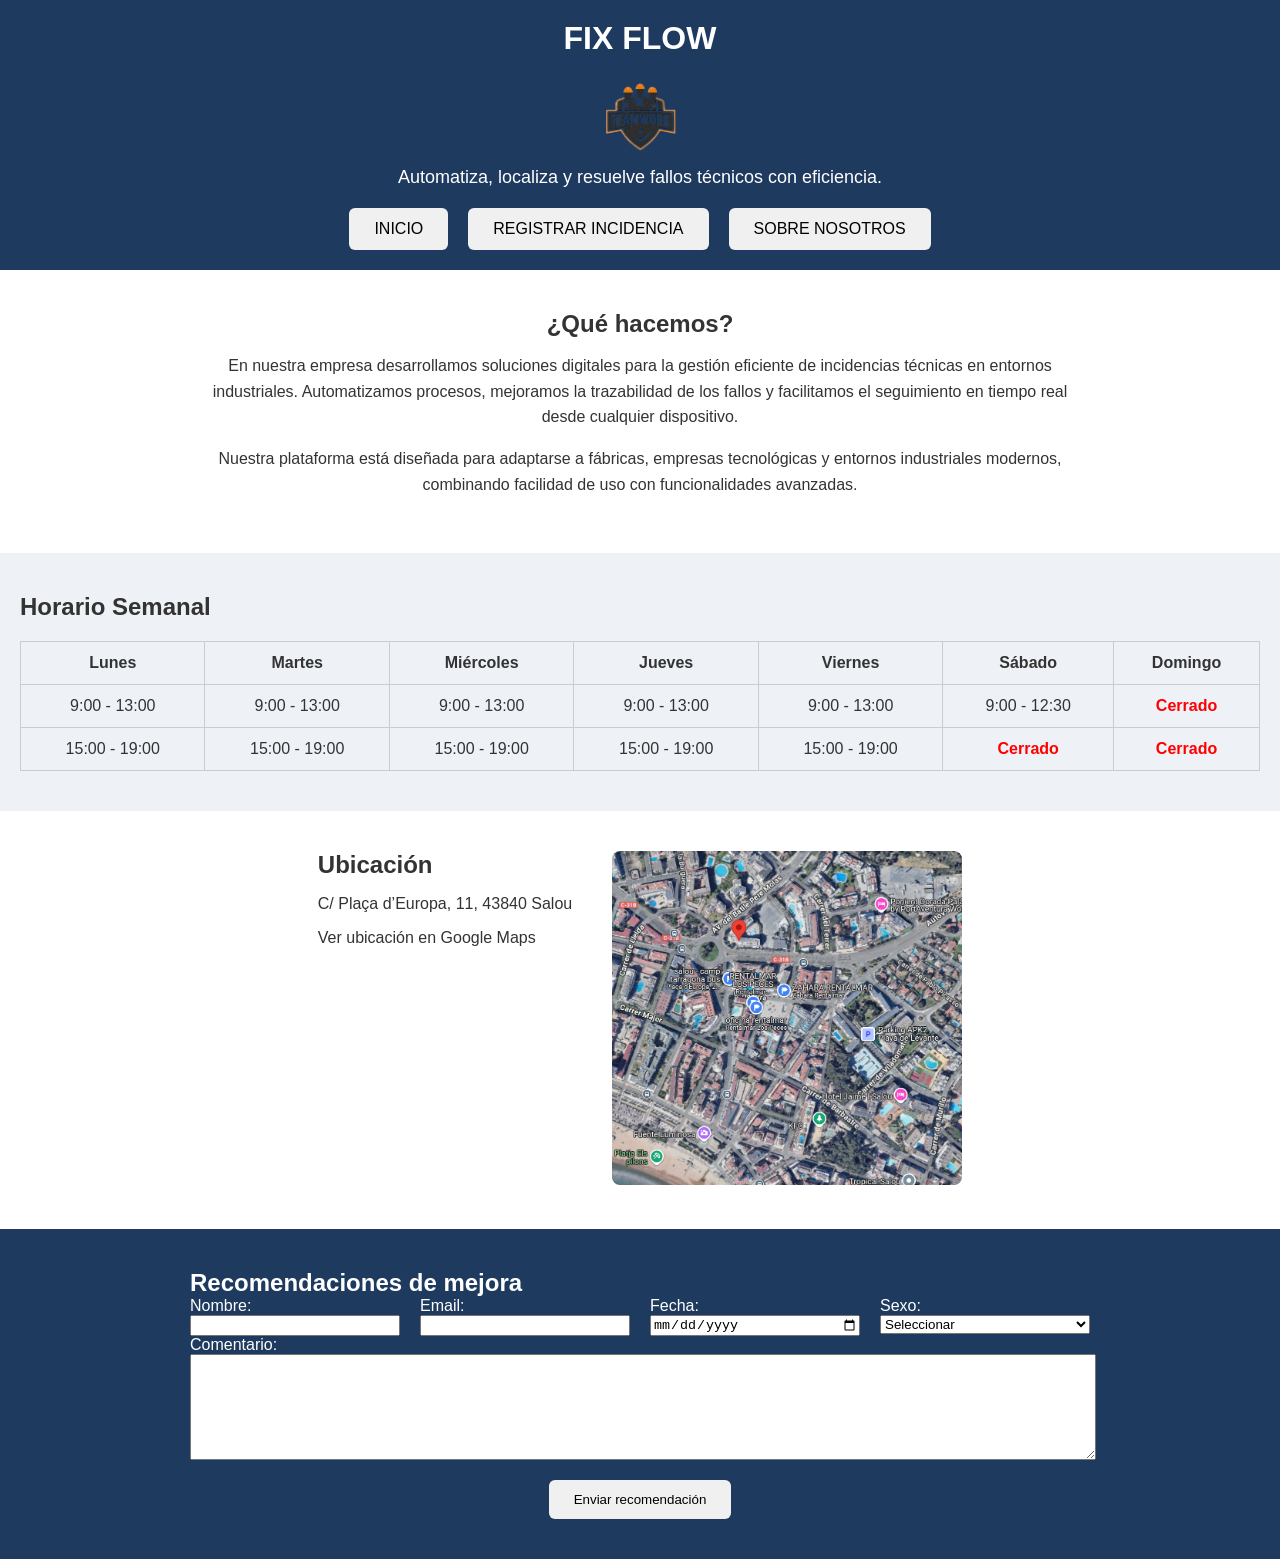
==== index.html @ 2a007afc "PRIMER COMMIT" ====
<!DOCTYPE html>
<html lang="es">

<head>
    <meta charset="UTF-8">
    <title>Fix Flow - Inicio</title>
    <link rel="stylesheet" href="css/estilos.css">
</head>

<body>

    <header class="cabeza">
        <h1 class="titulo-cabecera">FIX FLOW</h1>
        <img src="images/logo.png" alt="Logotipo de la empresa">
        <div class="frase">
            <p>Automatiza, localiza y resuelve fallos técnicos con eficiencia.</p>
        </div>

        <nav class="botones-cabecera" aria-label="Navegación principal">
            <a href="index.html"><button class="boton-grande">INICIO</button></a>
            <a href="registro.html"><button class="boton-grande">REGISTRAR INCIDENCIA</button></a>
            <a href="sobre_nosotros.html"><button class="boton-grande">SOBRE NOSOTROS</button></a>
        </nav>
    </header>


    <main>

        <section class="seccion-que-hacemos">
            <div class="contenedor-que-hacemos">
                <h2 class="titulo-seccion">¿Qué hacemos?</h2>
                <p class="texto-que-hacemos">
                    En nuestra empresa desarrollamos soluciones digitales para la gestión eficiente de incidencias
                    técnicas en entornos industriales.
                    Automatizamos procesos, mejoramos la trazabilidad de los fallos y facilitamos el seguimiento en
                    tiempo real desde cualquier dispositivo.
                </p>
                <p class="texto-que-hacemos">
                    Nuestra plataforma está diseñada para adaptarse a fábricas, empresas tecnológicas y entornos
                    industriales modernos, combinando facilidad de uso con funcionalidades avanzadas.
                </p>
            </div>
        </section>


        <section class="seccion-horario">
            <div class="titulo-horario">
                <h2>Horario Semanal</h2>
            </div>
            <div class="tabla-horario">
                <table class="tabla-horaria">
                    <tr>
                        <th>Lunes</th>
                        <th>Martes</th>
                        <th>Miércoles</th>
                        <th>Jueves</th>
                        <th>Viernes</th>
                        <th>Sábado</th>
                        <th>Domingo</th>
                    </tr>
                    <tr>
                        <td>9:00 - 13:00</td>
                        <td>9:00 - 13:00</td>
                        <td>9:00 - 13:00</td>
                        <td>9:00 - 13:00</td>
                        <td>9:00 - 13:00</td>
                        <td>9:00 - 12:30</td>
                        <td class="cerrado">Cerrado</td>
                    </tr>
                    <tr>
                        <td>15:00 - 19:00</td>
                        <td>15:00 - 19:00</td>
                        <td>15:00 - 19:00</td>
                        <td>15:00 - 19:00</td>
                        <td>15:00 - 19:00</td>
                        <td class="cerrado">Cerrado</td>
                        <td class="cerrado">Cerrado</td>
                    </tr>
                </table>
            </div>
        </section>

        <section class="seccion-ubicacion">
            <div class="info-ubicacion">
                <h2 class="titulo-seccion">Ubicación</h2>
                <p class="texto-direccion">C/ Plaça d’Europa, 11, 43840 Salou</p>
                <a class="enlace-mapa" href="https://www.google.com/maps/search/?api=1&query=Plaça+d%27Europa+11+Salou"
                    target="_blank">
                    Ver ubicación en Google Maps
                </a>
            </div>
            <div class="mapa-ubicacion">
                <img src="images/mapa_salou.png" alt="Mapa de ubicación en Salou" class="imagen-mapa">
            </div>
        </section>

    </main>

    <footer class="pie-pagina">
        <form class="formulario-recomendaciones">
            <h2 class="titulo-seccion">Recomendaciones de mejora</h2>

            <div class="fila-formulario">
                <label class="grupo-campo">Nombre:
                    <input class="campo-nombre" type="text" name="nombre" required>
                </label>

                <label class="grupo-campo">Email:
                    <input class="campo-email" type="email" name="email" required>
                </label>

                <label class="grupo-campo">Fecha:
                    <input class="campo-fecha" type="date" name="fecha" required>
                </label>

                <label class="grupo-campo">Sexo:
                    <select class="campo-sexo" name="sexo" required>
                        <option value="">Seleccionar</option>
                        <option value="hombre">Hombre</option>
                        <option value="mujer">Mujer</option>
                        <option value="no-decir">Prefiero no decirlo</option>
                    </select>
                </label>
            </div>

            <div class="campo-comentario">
                <label class="grupo-campo">Comentario:
                    <textarea class="campo-texto" name="comentario" required></textarea>
                </label>
            </div>

            <div class="contenedor-boton">
                <button class="boton-enviar" type="submit">Enviar recomendación</button>
            </div>
        </form>
    </footer>

    <script src="js/app.js"></script>

</body>

</html>
---- css/estilos.css ----
body {
    margin: 0;
    font-family: Arial, Helvetica, sans-serif;
    background-color: #f4f4f4;
    color: #333;
}

h1, h2 {
    margin: 0;
}

a {
    text-decoration: none;
    color: inherit;
}

.cabeza {
    background-color: #1e3a5f;
    color: white;
    padding: 20px;
    text-align: center;
}

.cabeza img {
    width: 120px;
    margin-top: 10px;
}

.frase p {
    margin-top: 10px;
    font-size: 18px;
}

.botones-cabecera {
    margin-top: 20px;
    display: flex;
    justify-content: center;
    gap: 20px;
}

.boton-grande {
    padding: 12px 25px;
    font-size: 16px;
    background-color: #f0f0f0;
    border: none;
    border-radius: 6px;
    cursor: pointer;
}

.boton-grande:hover {
    background-color: #dcdcdc;
}

.seccion-que-hacemos {
    padding: 40px 20px;
    background-color: white;
}

.contenedor-que-hacemos {
    max-width: 900px;
    margin: auto;
    text-align: center;
}

.texto-que-hacemos {
    margin-top: 15px;
    line-height: 1.6;
}

.seccion-horario {
    padding: 40px 20px;
    background-color: #eef2f7;
}

.tabla-horaria {
    width: 100%;
    border-collapse: collapse;
    margin-top: 20px;
}

.tabla-horaria th,
.tabla-horaria td {
    border: 1px solid #ccc;
    padding: 12px;
    text-align: center;
}

.cerrado {
    color: red;
    font-weight: bold;
}

.seccion-ubicacion {
    padding: 40px 20px;
    display: flex;
    flex-wrap: wrap;
    justify-content: center;
    gap: 40px;
    background-color: white;
}

.info-ubicacion {
    max-width: 400px;
}

.imagen-mapa {
    width: 350px;
    border-radius: 8px;
}

.pie-pagina {
    background-color: #1e3a5f;
    color: white;
    padding: 40px 20px;
}

.formulario-recomendaciones {
    max-width: 900px;
    margin: auto;
}

.fila-formulario {
    display: flex;
    flex-wrap: wrap;
    gap: 20px;
}

.grupo-campo {
    display: flex;
    flex-direction: column;
    flex: 1;
}

.campo-texto {
    width: 100%;
    height: 100px;
}

.contenedor-boton {
    margin-top: 20px;
    text-align: center;
}

.boton-enviar {
    padding: 12px 25px;
    background-color: #f0f0f0;
    border: none;
    border-radius: 6px;
    cursor: pointer;
}

.boton-enviar:hover {
    background-color: #dcdcdc;
}

@media (max-width: 768px) {
    .botones-cabecera {
        flex-direction: column;
    }

    .seccion-ubicacion {
        flex-direction: column;
        text-align: center;
    }

    .imagen-mapa {
        width: 100%;
        max-width: 350px;
    }
}
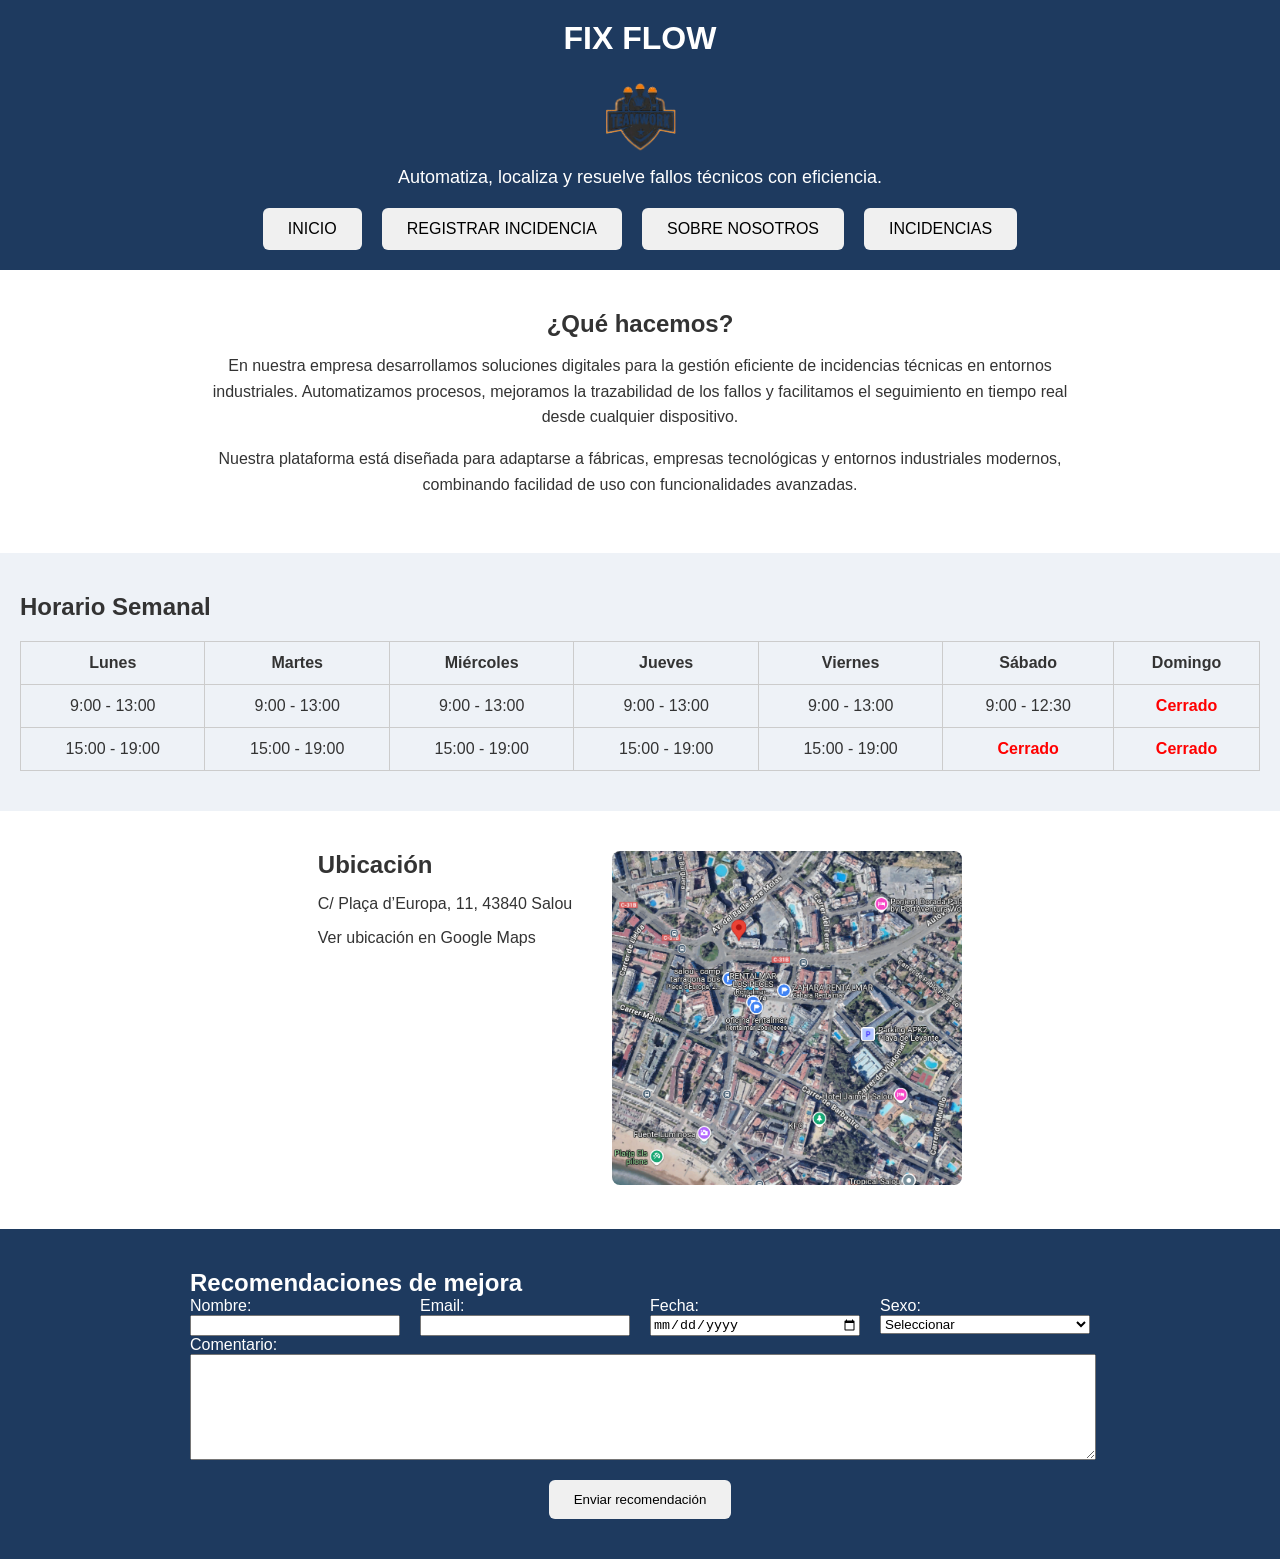
==== commit 5ad2fa28: "CUARTO COMMIT" ====
--- a/index.html
+++ b/index.html
@@ -20,6 +20,7 @@
             <a href="index.html"><button class="boton-grande">INICIO</button></a>
             <a href="registro.html"><button class="boton-grande">REGISTRAR INCIDENCIA</button></a>
             <a href="sobre_nosotros.html"><button class="boton-grande">SOBRE NOSOTROS</button></a>
+            <a href="incidencias.html"><button class="boton-grande">INCIDENCIAS</button></a>
         </nav>
     </header>
 
--- a/css/estilos.css
+++ b/css/estilos.css
@@ -168,3 +168,130 @@
         max-width: 350px;
     }
 }
+
+
+/* ---------- CSS --> REGISTRO ---------- */
+.contenedor-registro {
+    max-width: 600px;
+    margin: 40px auto;
+    padding: 20px;
+    background: #ffffff;
+    border-radius: 10px;
+    box-shadow: 0 0 10px rgba(0,0,0,0.1);
+}
+
+.contenedor-registro h2 {
+    text-align: center;
+    margin-bottom: 20px;
+}
+
+.formulario-registro {
+    display: flex;
+    flex-direction: column;
+    gap: 15px;
+}
+
+.formulario-registro .campo {
+    padding: 10px;
+    border: 1px solid #ccc;
+    border-radius: 6px;
+}
+
+.btn {
+    padding: 12px;
+    background: #0077cc;
+    color: white;
+    border: none;
+    border-radius: 6px;
+    cursor: pointer;
+    font-size: 16px;
+}
+
+.btn:hover {
+    background: #005fa3;
+}
+
+/* ---------- CSS --> SOBRE NOSOTROS ---------- */
+.contenedor-sobre {
+    max-width: 1100px;
+    margin: 40px auto;
+    padding: 20px;
+}
+
+.bloque-sobre {
+    display: flex;
+    gap: 30px;
+    align-items: center;
+    margin-bottom: 40px;
+}
+
+.texto-sobre {
+    flex: 1;
+}
+
+.imagen-sobre img {
+    width: 100%;
+    max-width: 400px;
+    border-radius: 10px;
+    box-shadow: 0 0 10px rgba(0,0,0,0.1);
+}
+
+.valores {
+    text-align: center;
+}
+
+.lista-valores {
+    list-style: none;
+    padding: 0;
+    margin-top: 20px;
+}
+
+.lista-valores li {
+    background: #f2f2f2;
+    margin: 10px auto;
+    padding: 12px;
+    max-width: 500px;
+    border-radius: 8px;
+    font-size: 18px;
+}
+
+/* ---------- CSS --> DETALLES ---------- */
+.contenedor-detalle {
+    max-width: 1100px;
+    margin: 40px auto;
+    padding: 20px;
+}
+
+/* Tabla */
+.tabla-incidencias table {
+    width: 100%;
+    border-collapse: collapse;
+    margin-bottom: 40px;
+}
+
+.tabla-incidencias th,
+.tabla-incidencias td {
+    border: 1px solid #ccc;
+    padding: 12px;
+    text-align: left;
+}
+
+.tabla-incidencias th {
+    background: #f0f0f0;
+}
+
+/* Tarjetas con flexbox */
+.tarjetas-incidencias {
+    display: flex;
+    gap: 20px;
+    justify-content: space-between;
+    margin-bottom: 30px;
+}
+
+.tarjeta {
+    flex: 1;
+    background: #f7f7f7;
+    padding: 20px;
+    border-radius: 10px;
+    box-shadow: 0 0 8px rgba(0,0,0,0.1);
+}
